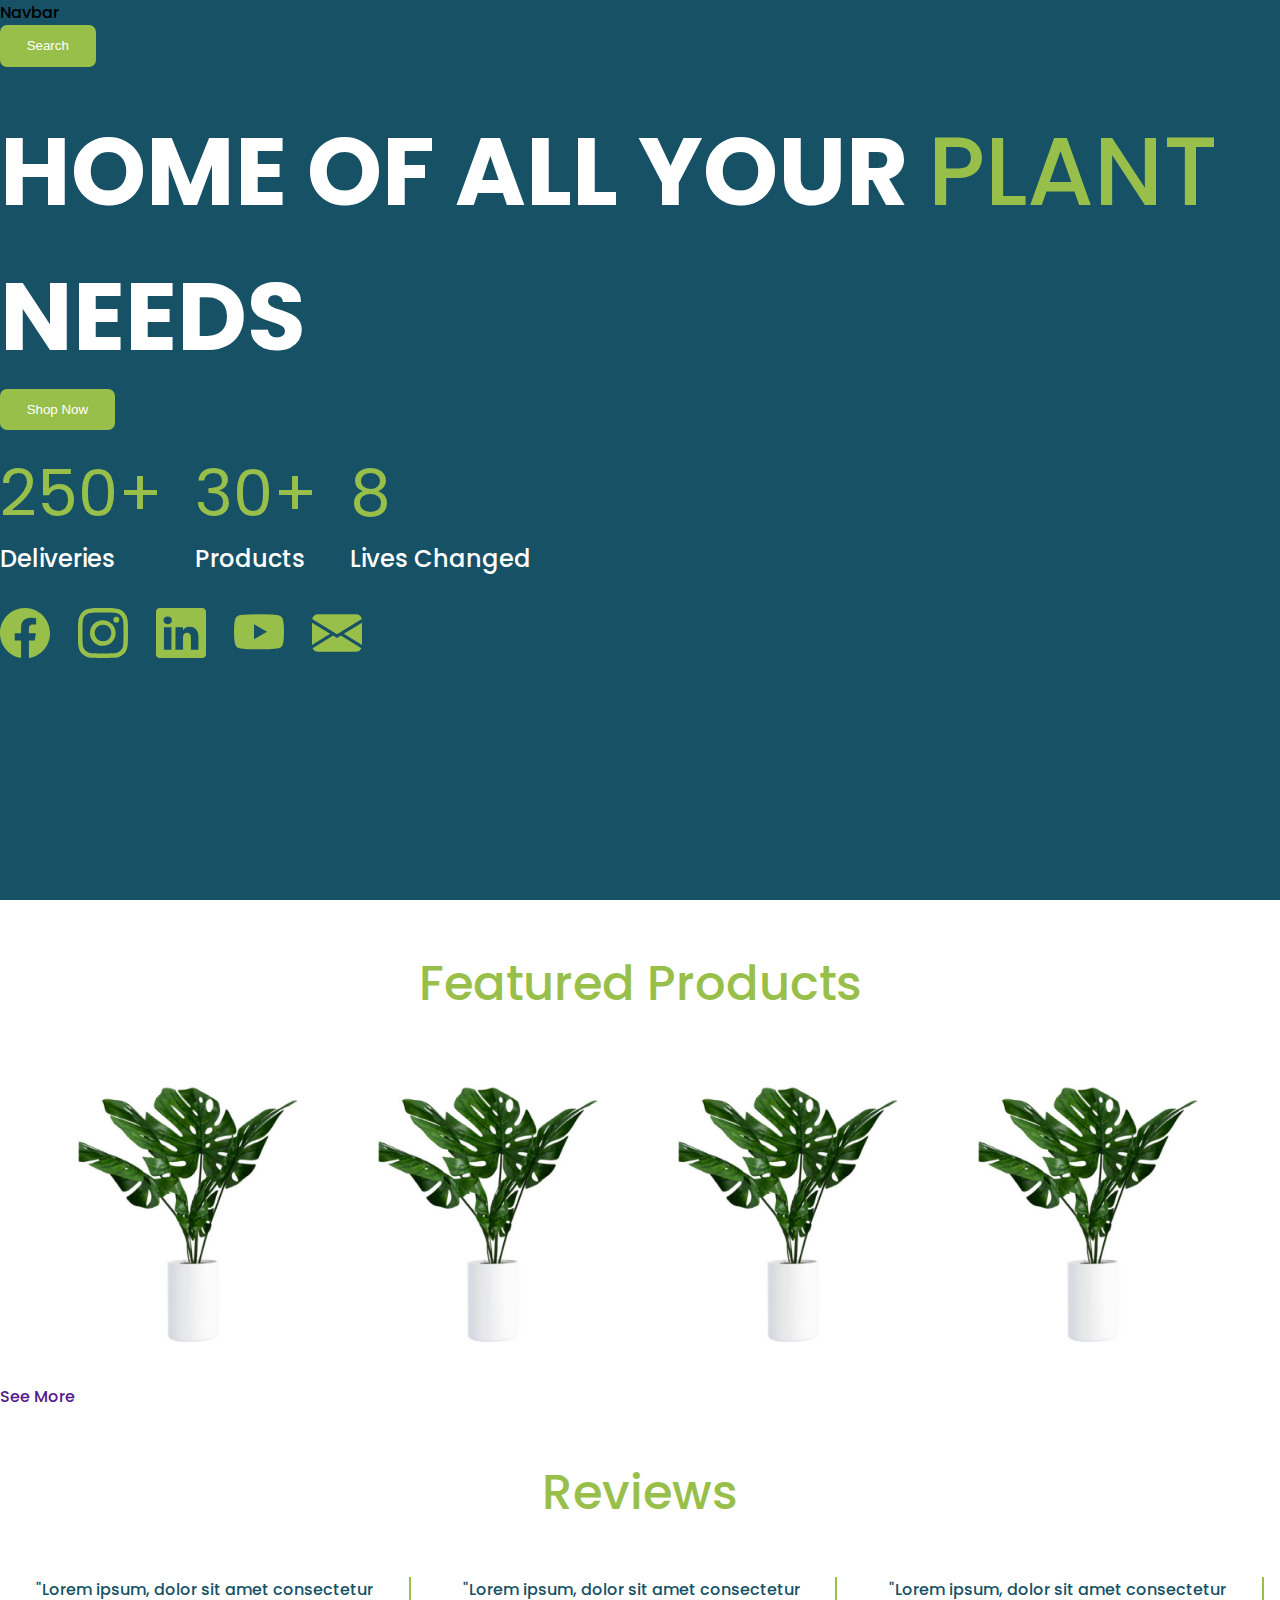
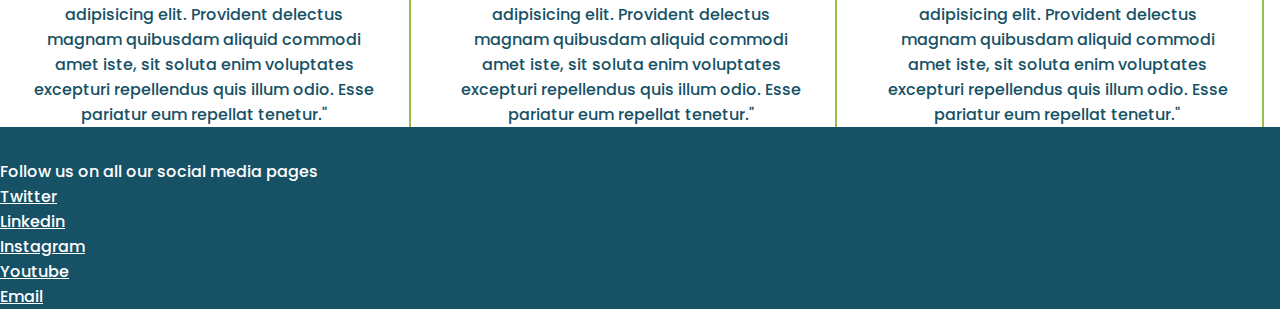
==== index.html @ d85845c7 "initial pages for web app" ====
<!DOCTYPE html>
<html lang="en">
<head>
    <meta charset="UTF-8">
    <meta http-equiv="X-UA-Compatible" content="IE=edge">
    <meta name="viewport" content="width=device-width, initial-scale=1.0">
    <link href="https://cdn.jsdelivr.net/npm/bootstrap@5.3.0-alpha1/dist/css/bootstrap.min.css" rel="stylesheet" integrity="sha384-GLhlTQ8iRABdZLl6O3oVMWSktQOp6b7In1Zl3/Jr59b6EGGoI1aFkw7cmDA6j6gD" crossorigin="anonymous">
    <link rel="stylesheet" href="index.css">
    <title>Dua || Home of Your Plant Needs</title>
</head>
<body>
  <main>
    <div class="container">
      <nav class="navbar">
        <div class="container-fluid">
          <a class="navbar-brand">Navbar</a>
          <div class="d-flex" role="search">
            <button class="btn btn-outline-success" type="submit">Search</button>
          </div>
        </div>
      </nav>
      <section id="hero">
          <div>
              <h1>Home Of All Your <span class="green-highlight">Plant</span> Needs</h1>
              <button>Shop Now</button>
              <div style="display: flex;">
                <div class="analytics"> <span class="green-highlight analytics-head">250+</span><br><span class="analytics-text">Deliveries</span></div>
                <div class="analytics"> <span class="green-highlight analytics-head">30+</span><br><span class="analytics-text">Products</span></div>
                <div class="analytics"> <span class="green-highlight analytics-head">8</span> <br><span class="analytics-text">Lives Changed</span></div>
              </div>
              <div class="socials">
                <a href=""><svg xmlns="http://www.w3.org/2000/svg" width="16" height="16" fill="currentColor" class="bi bi-facebook" viewBox="0 0 16 16">
                  <path d="M16 8.049c0-4.446-3.582-8.05-8-8.05C3.58 0-.002 3.603-.002 8.05c0 4.017 2.926 7.347 6.75 7.951v-5.625h-2.03V8.05H6.75V6.275c0-2.017 1.195-3.131 3.022-3.131.876 0 1.791.157 1.791.157v1.98h-1.009c-.993 0-1.303.621-1.303 1.258v1.51h2.218l-.354 2.326H9.25V16c3.824-.604 6.75-3.934 6.75-7.951z"/>
                </svg></a>
                <a href=""><svg xmlns="http://www.w3.org/2000/svg" width="16" height="16" fill="currentColor" class="bi bi-instagram" viewBox="0 0 16 16">
                  <path d="M8 0C5.829 0 5.556.01 4.703.048 3.85.088 3.269.222 2.76.42a3.917 3.917 0 0 0-1.417.923A3.927 3.927 0 0 0 .42 2.76C.222 3.268.087 3.85.048 4.7.01 5.555 0 5.827 0 8.001c0 2.172.01 2.444.048 3.297.04.852.174 1.433.372 1.942.205.526.478.972.923 1.417.444.445.89.719 1.416.923.51.198 1.09.333 1.942.372C5.555 15.99 5.827 16 8 16s2.444-.01 3.298-.048c.851-.04 1.434-.174 1.943-.372a3.916 3.916 0 0 0 1.416-.923c.445-.445.718-.891.923-1.417.197-.509.332-1.09.372-1.942C15.99 10.445 16 10.173 16 8s-.01-2.445-.048-3.299c-.04-.851-.175-1.433-.372-1.941a3.926 3.926 0 0 0-.923-1.417A3.911 3.911 0 0 0 13.24.42c-.51-.198-1.092-.333-1.943-.372C10.443.01 10.172 0 7.998 0h.003zm-.717 1.442h.718c2.136 0 2.389.007 3.232.046.78.035 1.204.166 1.486.275.373.145.64.319.92.599.28.28.453.546.598.92.11.281.24.705.275 1.485.039.843.047 1.096.047 3.231s-.008 2.389-.047 3.232c-.035.78-.166 1.203-.275 1.485a2.47 2.47 0 0 1-.599.919c-.28.28-.546.453-.92.598-.28.11-.704.24-1.485.276-.843.038-1.096.047-3.232.047s-2.39-.009-3.233-.047c-.78-.036-1.203-.166-1.485-.276a2.478 2.478 0 0 1-.92-.598 2.48 2.48 0 0 1-.6-.92c-.109-.281-.24-.705-.275-1.485-.038-.843-.046-1.096-.046-3.233 0-2.136.008-2.388.046-3.231.036-.78.166-1.204.276-1.486.145-.373.319-.64.599-.92.28-.28.546-.453.92-.598.282-.11.705-.24 1.485-.276.738-.034 1.024-.044 2.515-.045v.002zm4.988 1.328a.96.96 0 1 0 0 1.92.96.96 0 0 0 0-1.92zm-4.27 1.122a4.109 4.109 0 1 0 0 8.217 4.109 4.109 0 0 0 0-8.217zm0 1.441a2.667 2.667 0 1 1 0 5.334 2.667 2.667 0 0 1 0-5.334z"/>
                </svg></a>
                <a href=""><svg xmlns="http://www.w3.org/2000/svg" width="16" height="16" fill="currentColor" class="bi bi-linkedin" viewBox="0 0 16 16">
                  <path d="M0 1.146C0 .513.526 0 1.175 0h13.65C15.474 0 16 .513 16 1.146v13.708c0 .633-.526 1.146-1.175 1.146H1.175C.526 16 0 15.487 0 14.854V1.146zm4.943 12.248V6.169H2.542v7.225h2.401zm-1.2-8.212c.837 0 1.358-.554 1.358-1.248-.015-.709-.52-1.248-1.342-1.248-.822 0-1.359.54-1.359 1.248 0 .694.521 1.248 1.327 1.248h.016zm4.908 8.212V9.359c0-.216.016-.432.08-.586.173-.431.568-.878 1.232-.878.869 0 1.216.662 1.216 1.634v3.865h2.401V9.25c0-2.22-1.184-3.252-2.764-3.252-1.274 0-1.845.7-2.165 1.193v.025h-.016a5.54 5.54 0 0 1 .016-.025V6.169h-2.4c.03.678 0 7.225 0 7.225h2.4z"/>
                </svg></a>
                <a href=""><svg xmlns="http://www.w3.org/2000/svg" width="16" height="16" fill="currentColor" class="bi bi-youtube" viewBox="0 0 16 16">
                  <path d="M8.051 1.999h.089c.822.003 4.987.033 6.11.335a2.01 2.01 0 0 1 1.415 1.42c.101.38.172.883.22 1.402l.01.104.022.26.008.104c.065.914.073 1.77.074 1.957v.075c-.001.194-.01 1.108-.082 2.06l-.008.105-.009.104c-.05.572-.124 1.14-.235 1.558a2.007 2.007 0 0 1-1.415 1.42c-1.16.312-5.569.334-6.18.335h-.142c-.309 0-1.587-.006-2.927-.052l-.17-.006-.087-.004-.171-.007-.171-.007c-1.11-.049-2.167-.128-2.654-.26a2.007 2.007 0 0 1-1.415-1.419c-.111-.417-.185-.986-.235-1.558L.09 9.82l-.008-.104A31.4 31.4 0 0 1 0 7.68v-.123c.002-.215.01-.958.064-1.778l.007-.103.003-.052.008-.104.022-.26.01-.104c.048-.519.119-1.023.22-1.402a2.007 2.007 0 0 1 1.415-1.42c.487-.13 1.544-.21 2.654-.26l.17-.007.172-.006.086-.003.171-.007A99.788 99.788 0 0 1 7.858 2h.193zM6.4 5.209v4.818l4.157-2.408L6.4 5.209z"/>
                </svg></a>
                <a href=""><svg xmlns="http://www.w3.org/2000/svg" width="16" height="16" fill="currentColor" class="bi bi-envelope-fill" viewBox="0 0 16 16">
                  <path d="M.05 3.555A2 2 0 0 1 2 2h12a2 2 0 0 1 1.95 1.555L8 8.414.05 3.555ZM0 4.697v7.104l5.803-3.558L0 4.697ZM6.761 8.83l-6.57 4.027A2 2 0 0 0 2 14h12a2 2 0 0 0 1.808-1.144l-6.57-4.027L8 9.586l-1.239-.757Zm3.436-.586L16 11.801V4.697l-5.803 3.546Z"/>
                </svg></a>
              </div>
          </div>
      </section>
    </div>
  </main>

  <section class="secondary-section">
    <div class="container">
      <h2>Featured Products</h2>
      <div style="display: flex; flex-wrap: wrap;" class="featured-images">
        <img src="assets/green-plant.png" alt="">
        <img src="assets/green-plant.png" alt="">
        <img src="assets/green-plant.png" alt="">
        <img src="assets/green-plant.png" alt="">
      </div>
      <a href="">See More</a>
      <h2>Reviews</h2>
      <div style="display: flex;">
        <p class="reviews">"Lorem ipsum, dolor sit amet consectetur adipisicing elit. Provident delectus magnam quibusdam aliquid commodi amet iste, sit soluta enim voluptates excepturi repellendus quis illum odio. Esse pariatur eum repellat tenetur."</p>
        <p class="reviews">"Lorem ipsum, dolor sit amet consectetur adipisicing elit. Provident delectus magnam quibusdam aliquid commodi amet iste, sit soluta enim voluptates excepturi repellendus quis illum odio. Esse pariatur eum repellat tenetur."</p>
        <p class="reviews">"Lorem ipsum, dolor sit amet consectetur adipisicing elit. Provident delectus magnam quibusdam aliquid commodi amet iste, sit soluta enim voluptates excepturi repellendus quis illum odio. Esse pariatur eum repellat tenetur."</p>
      </div>
    </div>
  </section>

  <footer style="display: flex;" >
    <div class="container" >
        <p>Follow us on all our social media pages</p>
        <a href="">Twitter</a>
        <br>
        <a href="">Linkedin</a>
        <br>
        <a href="">Instagram</a>
        <br>
        <a href="">Youtube</a>
        <br>
        <a href="">Email</a>
    </div>
  </footer>
      
</body>
</html>
---- index.css ----
@import url('https://fonts.googleapis.com/css2?family=Poppins:wght@400;500;700&display=swap');

* {
    box-sizing: border-box;
    margin: 0;
    padding: 0;
    font-weight: 500;
}

/* width */
::-webkit-scrollbar {
    width: 5px;
}


/* Track */
::-webkit-scrollbar-track {
    box-shadow: inset 0 0 5px #165166;
    border-radius: 10px;
}

/* Handle */
::-webkit-scrollbar-thumb {
    background: #98BF4A;
    border-radius: 10px;
}

/* Handle on hover */
::-webkit-scrollbar-thumb:hover {
    background: #98BF4A;
}


main {
    height: 100vh;
    background-color: #165166;
}

body {
    font-family: 'Poppins', sans-serif;
}

a {
    text-decoration: none;

}

a svg {
    text-decoration: none;
    color: #98BF4A;
    width: 50px;
    height: 50px;
    margin-right: 1.5em;
}

#hero {
    width: 100%;
    display: flex;
    margin: 2em auto 1em;
    color: white;
}

h1 {
    font-size: 6rem;
    color: #fff;
    margin: auto;
    text-transform: uppercase;
    font-weight: 700;
}

.green-highlight {
    color: #98BF4A;
}

.analytics {
    margin: 1em 2em 0 0;
}

.analytics-text {
    font-size: 1.5rem;
}

.analytics-head {
    font-size: 4rem;
    font-weight: 400;
}

button {
    background-color: #98BF4A;
    color: #FFFFFF;
    border: none;
    padding: 1em 2em;
    border-radius: 7px;
}

.socials {
    margin: 2em 0 0 0;
}

h2 {
    font-size: 3rem;
    font-weight: 500;
    margin: 1em 0;
    color: #98BF4A;
    text-align: center;
}

.featured-images {
    display: flex;
    flex-wrap: wrap;
    justify-content: center;
    margin: 1em 0;
}

.featured-images img {
    width: 300px;
    height: 300px;
}

.reviews {
    padding: 0 2em;
    border-right: 2px solid #98BF4A;
    margin-right: 1em;
    text-align: center;
    color: #165166;
}

footer {
    background-color: #165166;
    color: white;
    padding-top: 2em;
}

footer a {
    color: white;
    text-decoration: underline;
}

.card {
    display: inline;
}
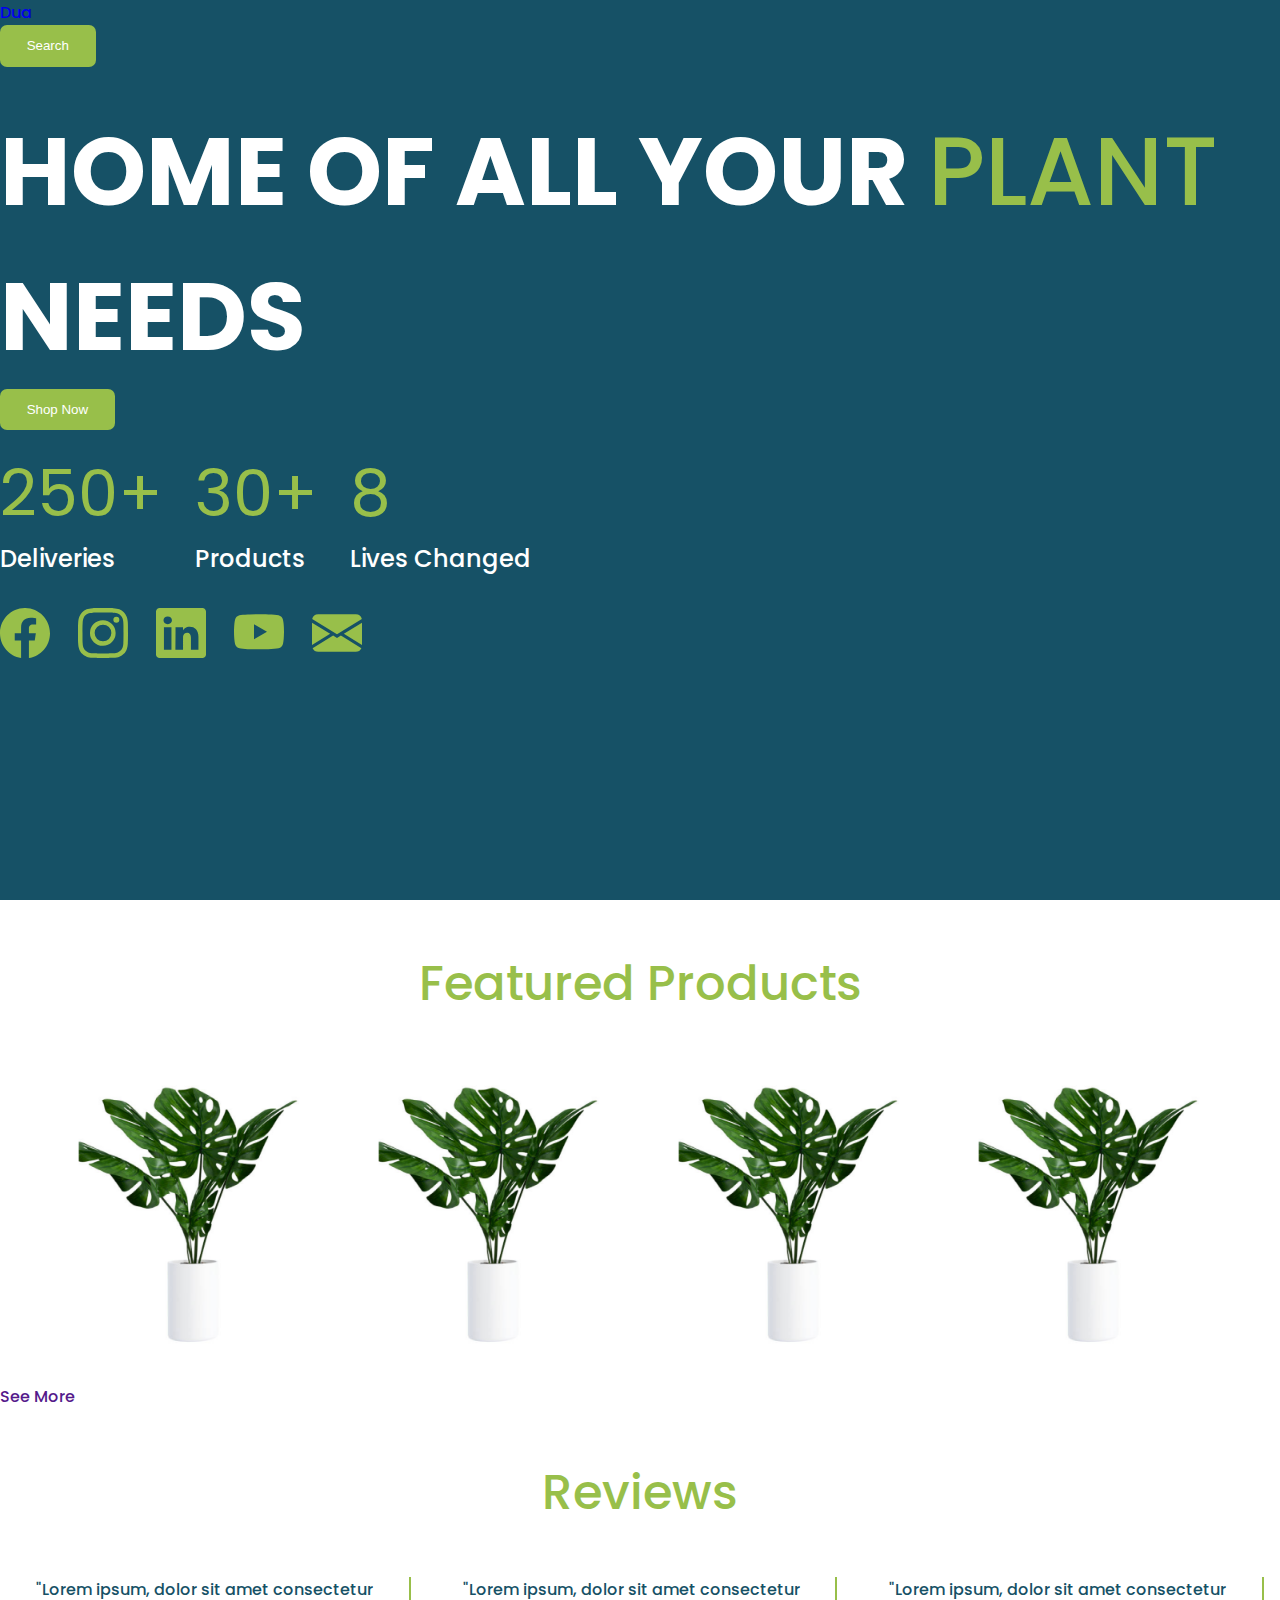
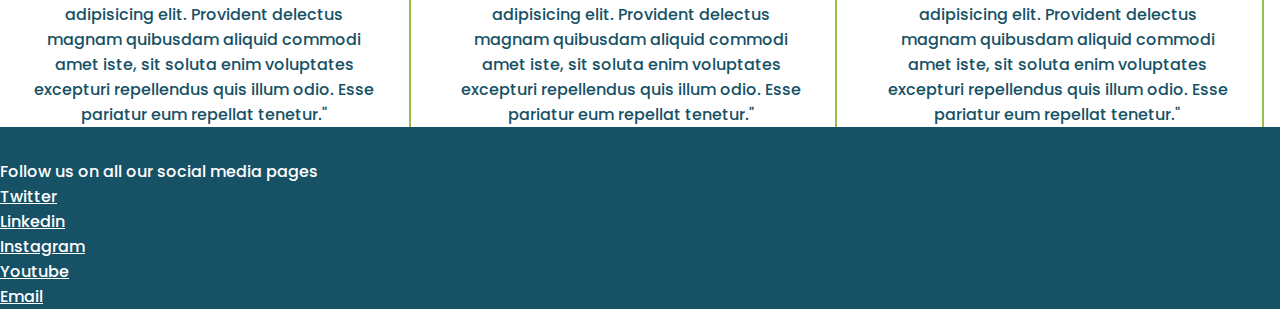
==== commit c9a264bd: "fix nav" ====
--- a/index.html
+++ b/index.html
@@ -13,7 +13,7 @@
     <div class="container">
       <nav class="navbar">
         <div class="container-fluid">
-          <a class="navbar-brand">Navbar</a>
+          <a class="navbar-brand" href="index.html">Dua</a>
           <div class="d-flex" role="search">
             <button class="btn btn-outline-success" type="submit">Search</button>
           </div>
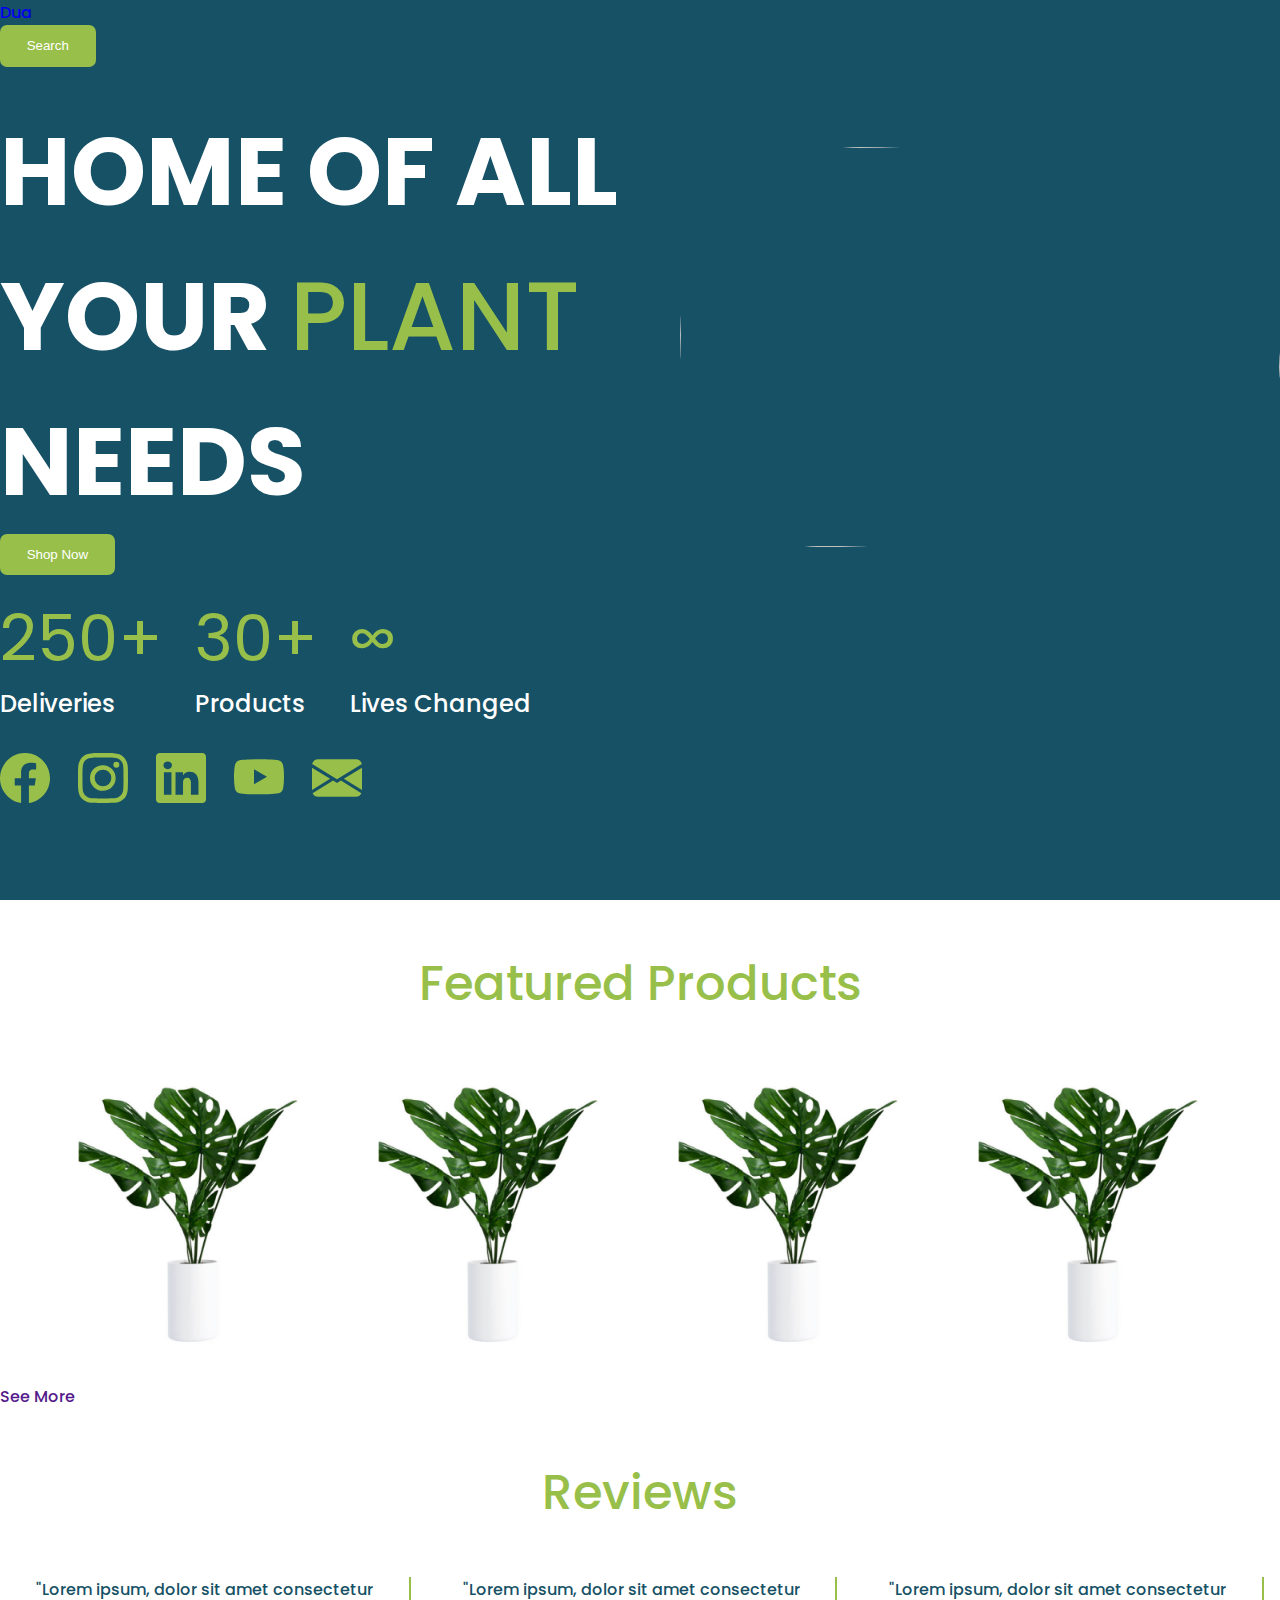
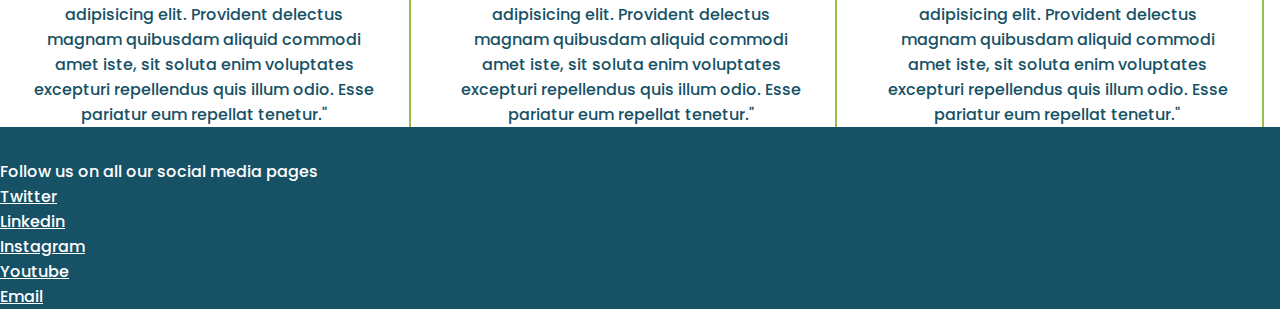
==== commit c336fa63: "frontend changes" ====
--- a/index.html
+++ b/index.html
@@ -26,7 +26,7 @@
               <div style="display: flex;">
                 <div class="analytics"> <span class="green-highlight analytics-head">250+</span><br><span class="analytics-text">Deliveries</span></div>
                 <div class="analytics"> <span class="green-highlight analytics-head">30+</span><br><span class="analytics-text">Products</span></div>
-                <div class="analytics"> <span class="green-highlight analytics-head">8</span> <br><span class="analytics-text">Lives Changed</span></div>
+                <div class="analytics"> <span class="green-highlight analytics-head">∞</span> <br><span class="analytics-text">Lives Changed</span></div>
               </div>
               <div class="socials">
                 <a href=""><svg xmlns="http://www.w3.org/2000/svg" width="16" height="16" fill="currentColor" class="bi bi-facebook" viewBox="0 0 16 16">
@@ -45,6 +45,9 @@
                   <path d="M.05 3.555A2 2 0 0 1 2 2h12a2 2 0 0 1 1.95 1.555L8 8.414.05 3.555ZM0 4.697v7.104l5.803-3.558L0 4.697ZM6.761 8.83l-6.57 4.027A2 2 0 0 0 2 14h12a2 2 0 0 0 1.808-1.144l-6.57-4.027L8 9.586l-1.239-.757Zm3.436-.586L16 11.801V4.697l-5.803 3.546Z"/>
                 </svg></a>
               </div>
+          </div>
+          <div>
+            <img src="assets/hero-background.png" style="width: 600px; height: 400px; border-radius: 30% 70% 77% 23% / 47% 55% 45% 53%; margin-top: 3em;">
           </div>
       </section>
     </div>
--- a/index.css
+++ b/index.css
@@ -1,4 +1,5 @@
 @import url('https://fonts.googleapis.com/css2?family=Poppins:wght@400;500;700&display=swap');
+@import url('https://fonts.googleapis.com/css2?family=Quintessential&display=swap');
 
 * {
     box-sizing: border-box;
